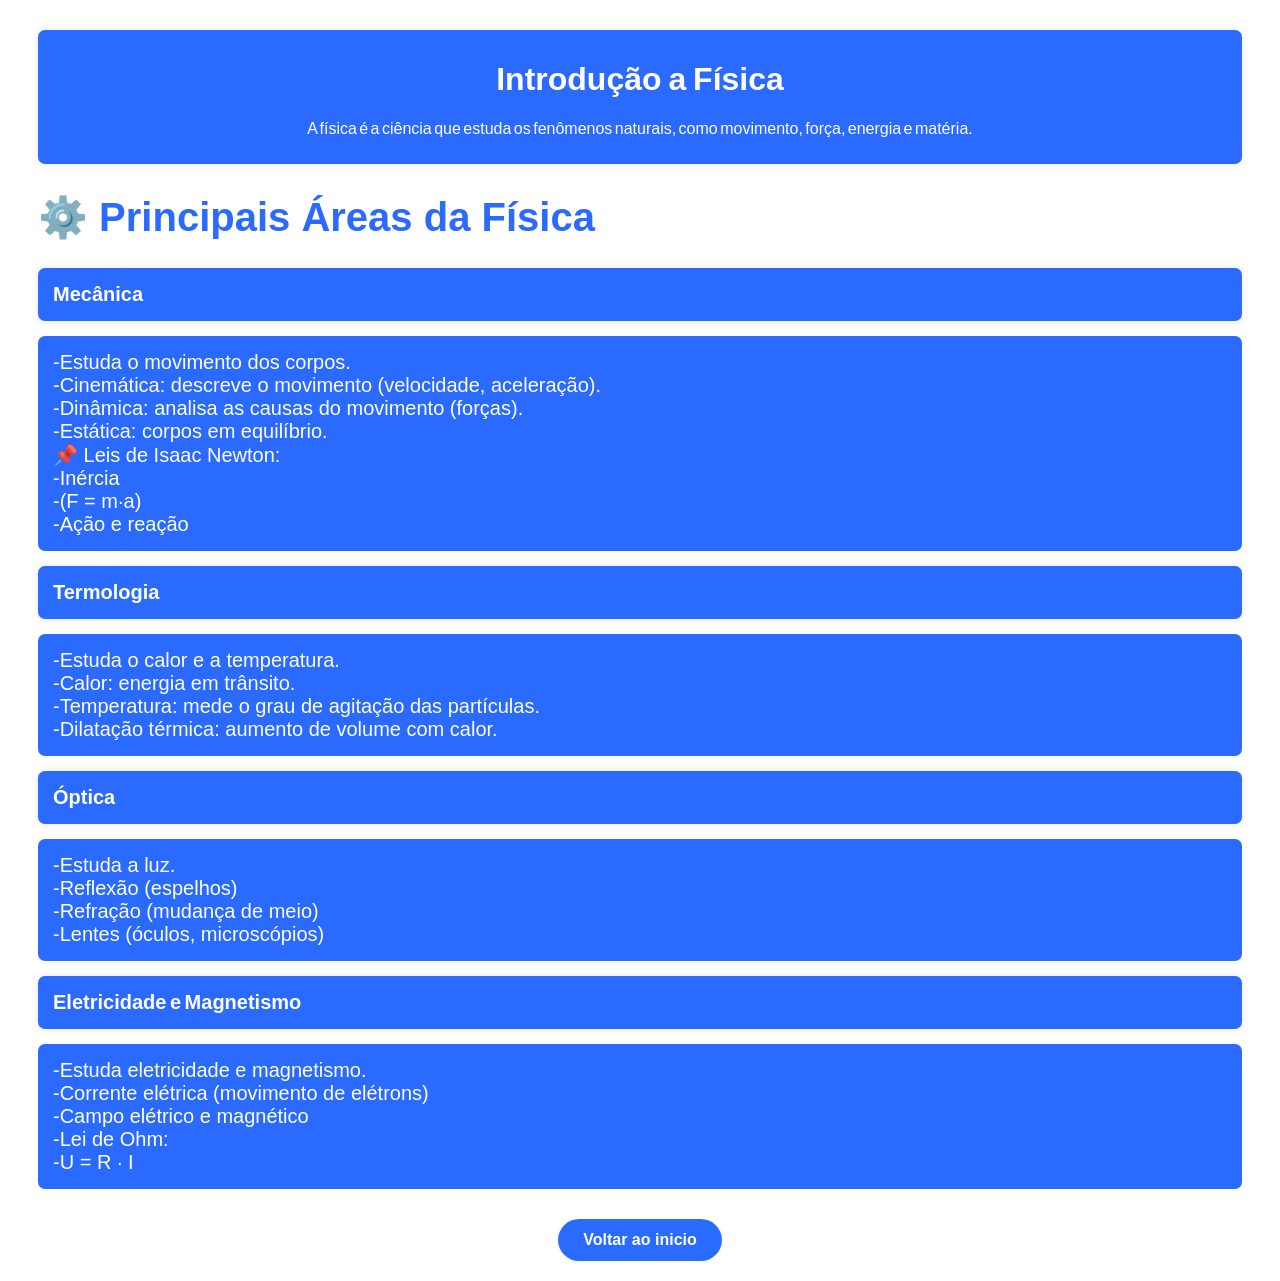
==== segunda pagina.html @ 5d56d7ef "Add files via upload" ====
<!DOCTYPE html>
<html lang="en">
<head>
    <meta charset="UTF-8">
    <meta name="viewport" content="width=device-width, initial-scale=1.0">
    <title>Introdução a Física</title>
    <link rel="stylesheet" href="styles2.css">
</head>
<body>
    <div class="container">
        <h1 id="começo">Introdução a Física</h1>
        <p id="introdução">A física é a ciência que estuda os fenômenos naturais, como movimento, força, energia e matéria.</p>
    </div>
    <div class="second-container">
        <h1>⚙️ Principais Áreas da Física</h1>  
<ol>
            <li>Mecânica</li>
        <p>-Estuda o movimento dos corpos.<br>
           -Cinemática: descreve o movimento (velocidade, aceleração).<br>
           -Dinâmica: analisa as causas do movimento (forças).<br>
           -Estática: corpos em equilíbrio.<br>

           📌 Leis de Isaac Newton:<br>
              -Inércia<br>
              -(F = m·a)<br>
               -Ação e reação</p>
                <li>Termologia</li>
               <p>-Estuda o calor e a temperatura.<br>
-Calor: energia em trânsito.<br>
-Temperatura: mede o grau de agitação das partículas.<br>
-Dilatação térmica: aumento de volume com calor.</p>
                <li>Óptica</li>
               <p>-Estuda a luz.<br>

-Reflexão (espelhos)<br>
-Refração (mudança de meio)<br>
-Lentes (óculos, microscópios)
</p>
                <li>Eletricidade e Magnetismo</li>
               <p>-Estuda eletricidade e magnetismo.<br>

-Corrente elétrica (movimento de elétrons)<br>
-Campo elétrico e magnético<br>
-Lei de Ohm:<br>
-U = R · I
</p>

</ol>
</div>
<a href="index.html"><button>Voltar ao inicio</button></a>
</body>
</body>
</html>
---- styles2.css ----
html{
    
    font-family: Arial, sans-serif;
    background-color: #ffffff;
    color: #2a6aff;
}
div.container{
    margin: 30px;
    background-color: #2a6aff;
    color: #ffffff;
    padding: 10px;
    border-radius: 7px;
    box-shadow: 0 0 10px rgba(0, 0, 0, 0.1);
    word-spacing: -2px;
    text-align: center;
}

div.second-container{
    margin: 30px;
    color: #2a6aff;
    font-size: 20px;
}

div.second-container ol{
    list-style: none;
    padding: 0;
    display: block;
    font-size: 20px;
}

div.second-container li{
    margin: 0 0 15px 0;
    background-color: #2a6aff;
    color: #ffffff;
    padding: 15px;
    border-radius: 7px;
    box-shadow: 0 0 10px rgba(0, 0, 0, 0.1);
    word-spacing: -2px;
    font-weight: bold;
    font-size: 20px;
}

div.second-container li + p{
    display: block;
    margin: 0 0 15px 0;
    padding: 15px;
    background-color: #2a6aff;
    color: #ffffff;
    border-radius: 7px;
    font-size: 20px;
}
a{
    color: #2200ff;
    text-decoration: none;
    font-weight: bold;
    text-align: center;
    border-radius: 20px;
    display: block;
    width: fit-content;
    margin: 20px auto;
}

button{
    background-color: #2a6aff;
    color: #ffffff;
    padding: 12px 25px;
    border: none;
    border-radius: 25px;
    cursor: pointer;
    font-size: 16px;
    font-weight: bold;
    transition: background-color 0.3s ease;
}

button:hover{
    background-color: #070132;
}
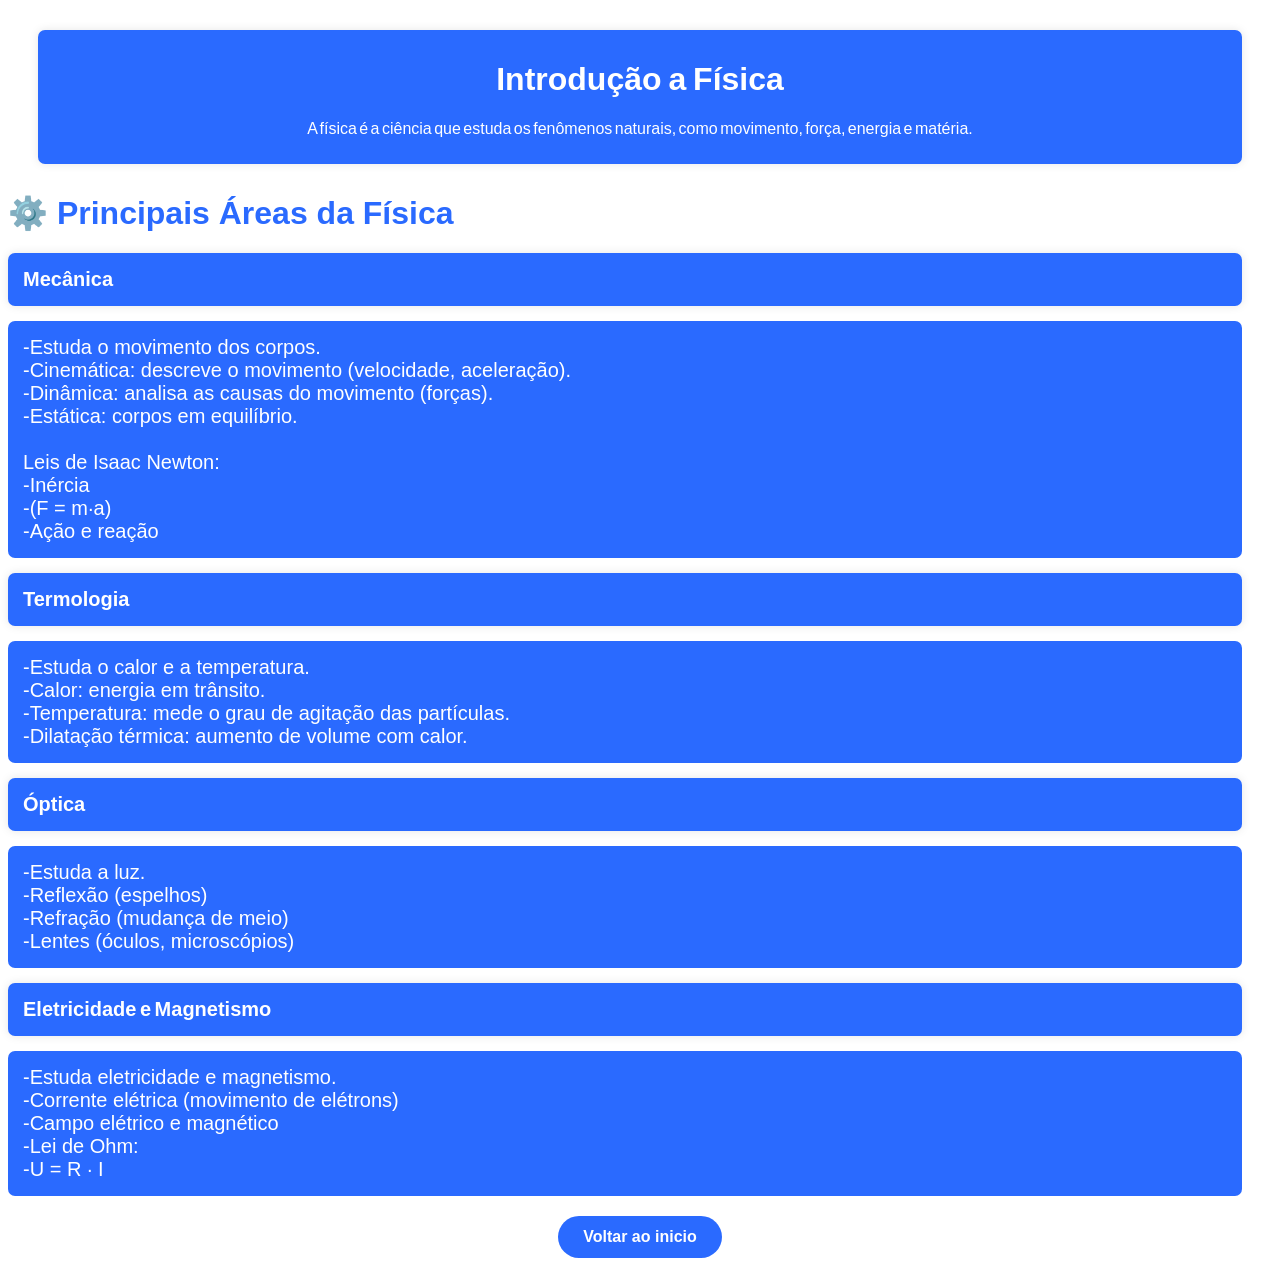
==== commit 24eef194: "Add files via upload" ====
--- a/segunda pagina.html
+++ b/segunda pagina.html
@@ -11,16 +11,16 @@
         <h1 id="começo">Introdução a Física</h1>
         <p id="introdução">A física é a ciência que estuda os fenômenos naturais, como movimento, força, energia e matéria.</p>
     </div>
+    <h1 id="Principais">⚙️ Principais Áreas da Física</h1>
     <div class="second-container">
-        <h1>⚙️ Principais Áreas da Física</h1>  
+         
 <ol>
             <li>Mecânica</li>
         <p>-Estuda o movimento dos corpos.<br>
            -Cinemática: descreve o movimento (velocidade, aceleração).<br>
            -Dinâmica: analisa as causas do movimento (forças).<br>
-           -Estática: corpos em equilíbrio.<br>
-
-           📌 Leis de Isaac Newton:<br>
+           -Estática: corpos em equilíbrio.<br><br>
+            Leis de Isaac Newton:<br>
               -Inércia<br>
               -(F = m·a)<br>
                -Ação e reação</p>
--- a/styles2.css
+++ b/styles2.css
@@ -16,7 +16,7 @@
 }
 
 div.second-container{
-    margin: 30px;
+    margin:  0 30px 0 0;
     color: #2a6aff;
     font-size: 20px;
 }
